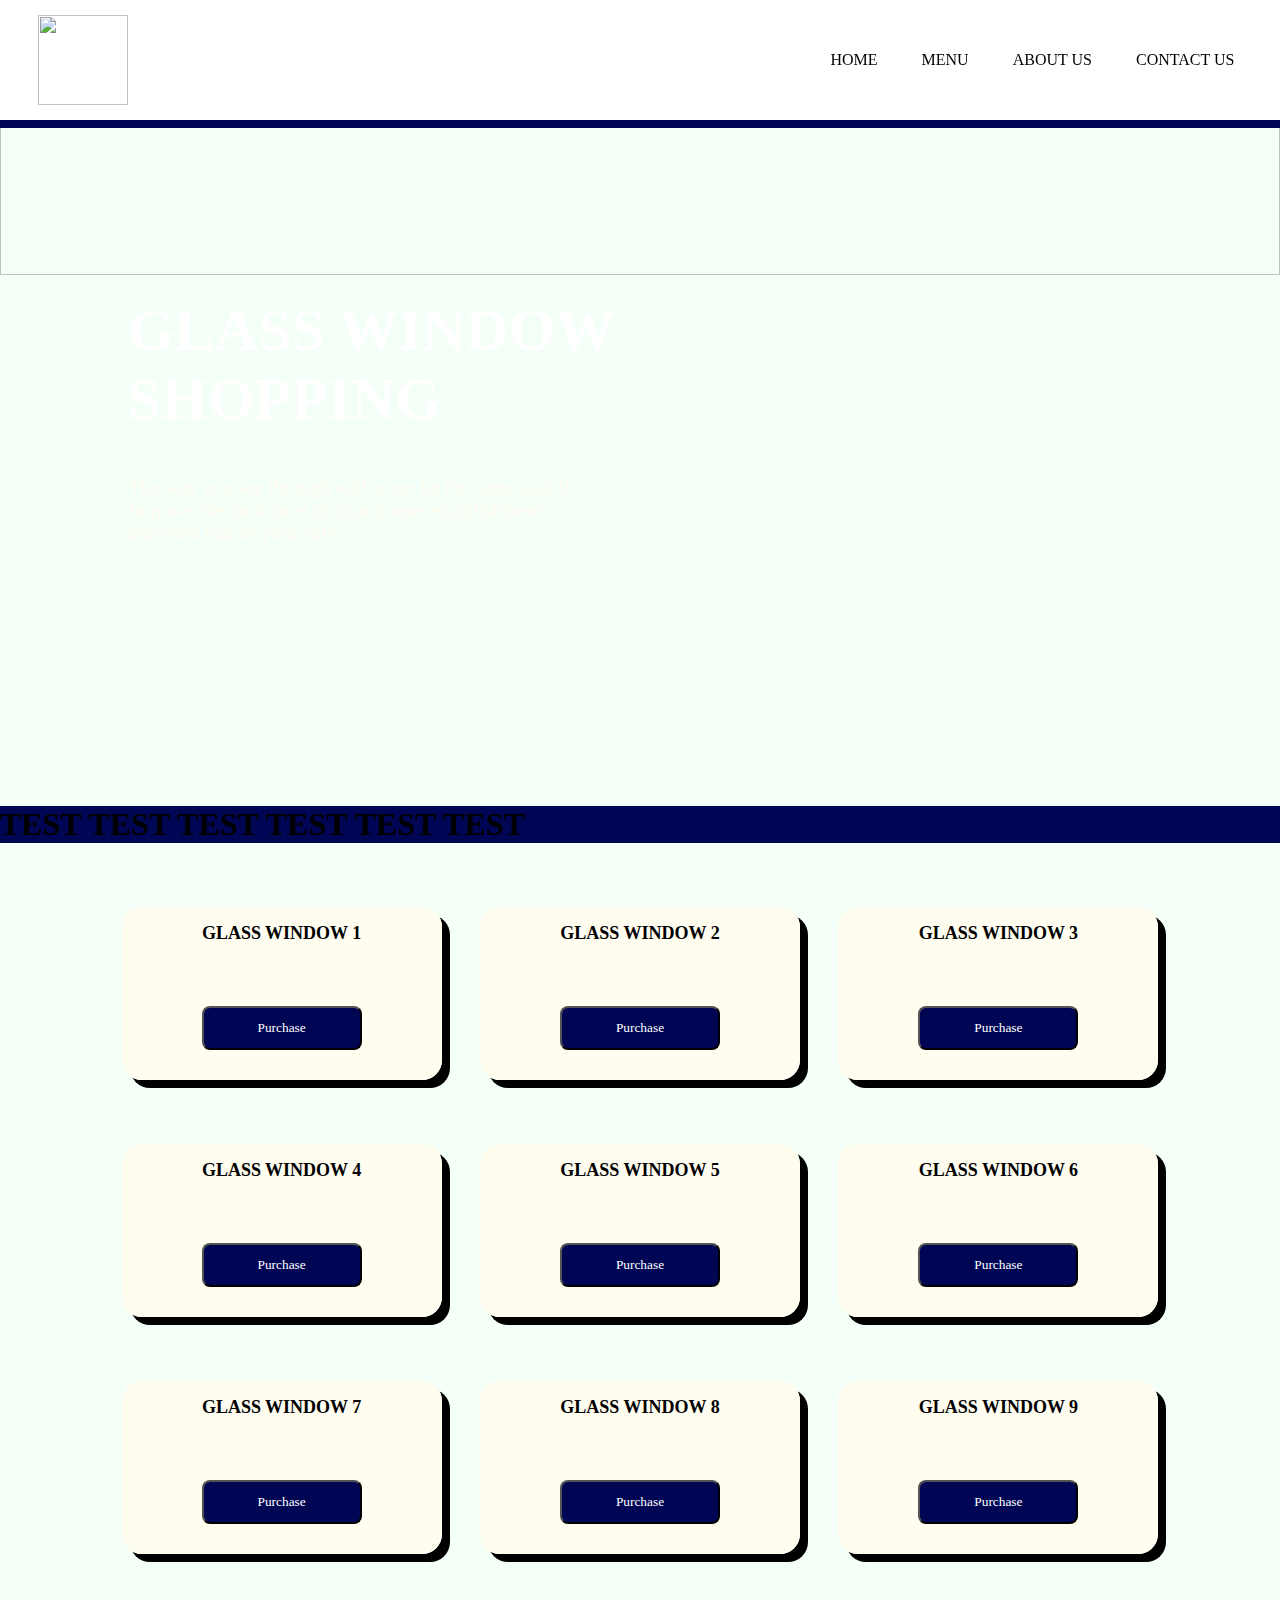
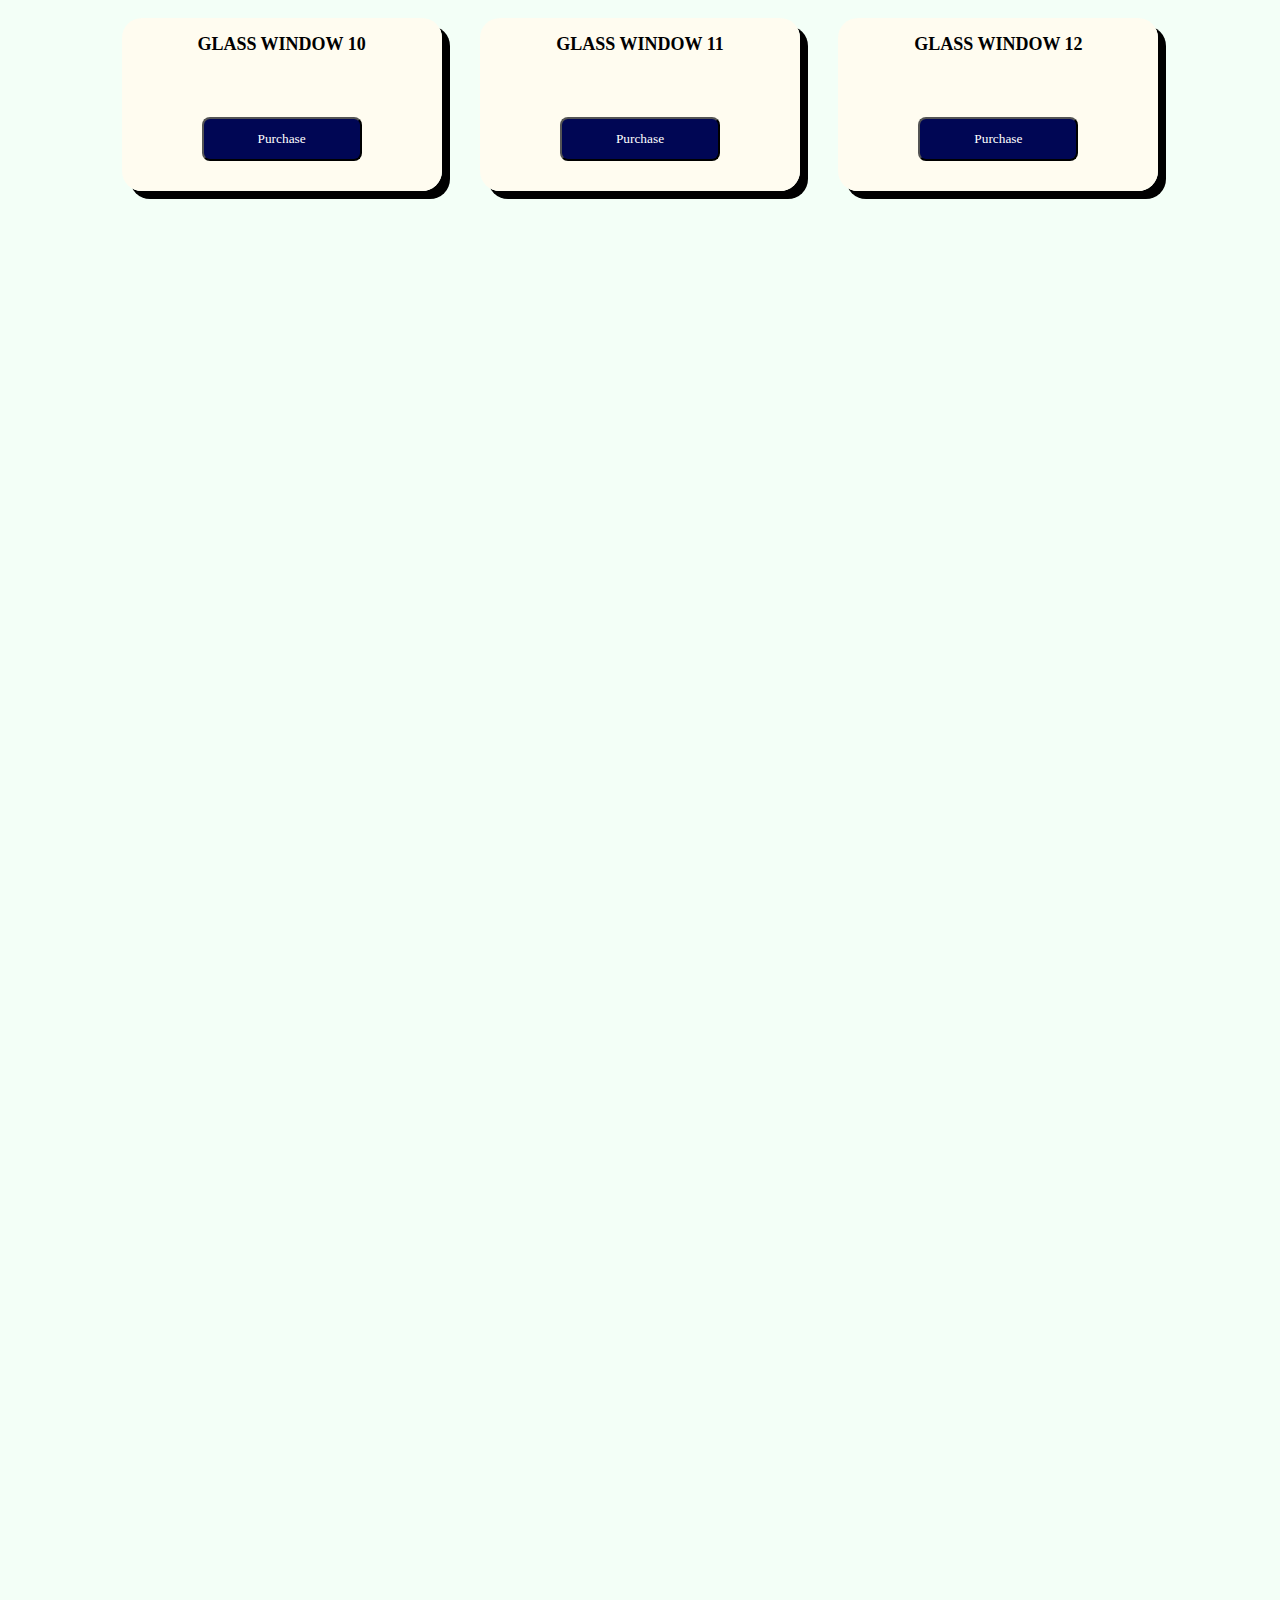
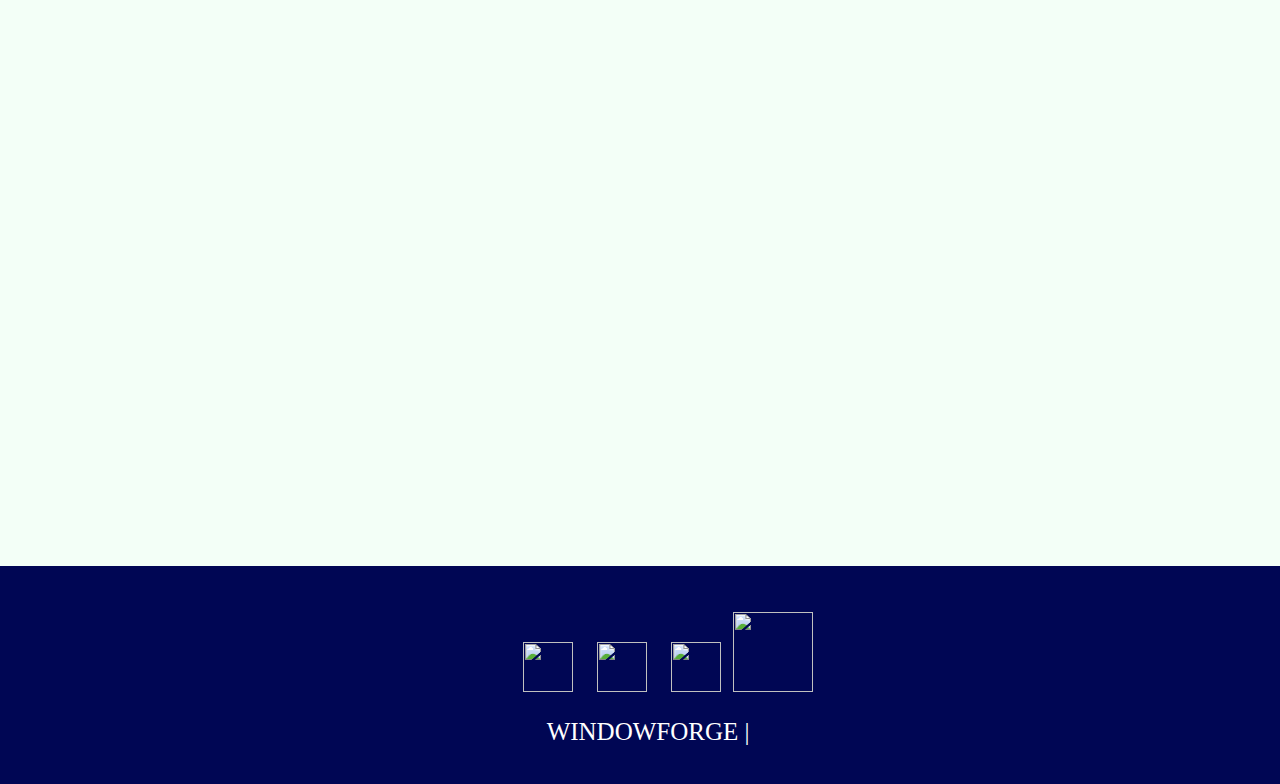
==== villarico.html @ d1283f2c "Add files via upload" ====
<!DOCTYPE html>
 <HTML>
  <HEAD>

   <TITLE>
 
      Glass Windows

   </TITLE>

    <BODY>
 
       <script src = "glassWindowHomepage.js"> </script>
       <link rel="stylesheet" type="text/css" href="glassWindowHomepage.css"> 

          <div class = background>

             <nav> 
                <IMG SRC = "C:\Users\acer\Desktop\homepagewindow4.png" class = "logo">

                <ul> 
                   
                   <li><a href=""> HOME </a></li>
                   <li><a href="#ABOUTME"> MENU </a></li>
                   <li><a href="#INTEREST"> ABOUT US </a></li>
                   <li><a href="#CONTACT"> CONTACT US </a></li>

                </ul>

             </nav>

             <div class = homepageBg>


                <A NAME = ABOUTME></a>


             </div>
          

             <div class = text-container>


                <A NAME = ABOUTME></a>
                <H1> GLASS WINDOW <br> SHOPPING  </H1>
                <P> The way you see through will never be the same again! <br> Improve the ambiance of your house, establishment <br> and even that of your cat's!</P>

                <div class = homepageBg>

                   <img src = "C:\Users\acer\Desktop\homepagewindow7.png">

                </div>
              


             </div>

             <div class = itemSection>


                <div class = dividerOne>

                   <h1> TEST TEST TEST TEST TEST TEST </h1>

                </div>


                <div class = itemSaleOne>

                   <div class = colorbox-one> <h1> GLASS WINDOW 1 </h1> <button onclick = "addItemCart()"> Purchase </button> </div>
                   <div class = colorbox-two> <h1> GLASS WINDOW 2 </h1> <button type="submit"> Purchase </button> </div>
                   <div class = colorbox-three> <h1> GLASS WINDOW 3 </h1> <button type="submit"> Purchase </button> </div>

                </div>

                <div class = itemSaleTwo>

                   <div class = colorbox-four> <h1> GLASS WINDOW 4 </h1> <button type="submit"> Purchase </button> </div>
                   <div class = colorbox-five> <h1> GLASS WINDOW 5 </h1> <button type="submit"> Purchase </button> </div>
                   <div class = colorbox-six> <h1> GLASS WINDOW 6 </h1> <button type="submit"> Purchase </button> </div>

                </div>

                <div class = itemSaleThree>

                   <div class = colorbox-seven> <h1> GLASS WINDOW 7 </h1> <button type="submit"> Purchase </button> </div>
                   <div class = colorbox-eight> <h1> GLASS WINDOW 8 </h1> <button type="submit"> Purchase </button> </div>
                   <div class = colorbox-nine> <h1> GLASS WINDOW 9 </h1> <button type="submit"> Purchase </button> </div>

                </div>

                <div class = itemSaleFour>

                   <div class = colorbox-ten> <h1> GLASS WINDOW 10 </h1> <button type="submit"> Purchase </button> </div>
                   <div class = colorbox-eleven> <h1> GLASS WINDOW 11 </h1> <button type="submit"> Purchase </button> </div>
                   <div class = colorbox-twelve> <h1> GLASS WINDOW 12 </h1> <button type="submit"> Purchase </button> </div>

                </div>

             </div>



          </div>




       <footer>       

          <ul> 
                   
             <A NAME = CONTACT></a>
             <li><A HREF = "https://facebook.com/reallorenzovillarico"><img src = "C:\Users\acer\Desktop\fb.png"></a></li>

             <li><a href = "https://instagram.com/stlorenzo25"><img src = "C:\Users\acer\Desktop\Black-icon-Instagram-logo-transparent-PNG.png"></a></li>

             <li><a href = "https://x.com/LorenzoV__"><img src = "C:\Users\acer\Desktop\X.png"></a></li>

             <li><a href = "https://t.me/Bedrkkke"><img src = "C:\Users\acer\Desktop\telegram.png" class = "tg"></a></li>

                </ul>

         <p id = "footp"> WINDOWFORGE </p></br>


         <div class="waves">

           <div class="wave" id="wave1"></div>
           <div class="wave" id="wave2"></div>
           <div class="wave" id="wave3"></div>
           <div class="wave" id="wave4"></div>
         </div>

      </footer>


</BODY>
</HEAD>


</HTML>
---- glassWindowHomepage.css ----
html { 
   scroll-behavior: smooth;
   background: #F3FFF7;

}

body {

   margin: 0;
   padding: 0;

}

::-webkit-scrollbar {
   width: 10px;
}

::-webkit-scrollbar-track {
   background: #f1f1f1;
}

::-webkit-scrollbar-thumb {
   background-color: #000654;
}

::-webkit-scrollbar-thumb:hover {
    background-color: #003FA2;
}

nav {

   top: 0;
   display: flex;
   position: fixed;
   align: center;
   align-items: center;
   padding: 15px 3%;
   background-color: #fff;
   width: 100%;
   box-shadow: 0px 8px #000654;
   z-index: 999;

}

nav .logo {

   height: 90px;
   width: 90px;

}

nav ul {

   flex: 1;
   text-align: right;
   font-size: 25;
   font-family: Bahnschrift;
   margin-right: 5%;

}

nav ul li {

   display: inline-block;
   list-style: none;
   margin: 0 20px;

}

nav ul li a {

   text-decoration: none;
   color: #000000;

}

nav ul li a:hover {

   color: maroon;

}


.homepageBg {


      img {

         position: absolute;
         width: 100%;
         height: 25%;
         float: right;
         margin-left: 0%;
         right: 0px;
         top: -200px;
         display: flex;
         z-index: 0;

   }

}


.background {
  
   position: relative;
   background: #F3FFF7;
   height: 390vh;
   width: 100%;

}


.text-container {

   text-shadow: 4px;
   max-width: 600px;
   margin-top: 20%;
   margin-left: 10%;
   margin-right: 40%;
   margin-bottom: 25%;

}

.text-container h1 {

   font-family: Bahnschrift;
   font-size: 60px;
   color: #fff;
   text-shadow:
        0 0 2px #fff,
        0 0 5px #fff,
        0 0 15px #fff,
        0 0 25px #fff,
        0 0 35px #purple,
        0 0 45px #purple;
   z-index: 100;
   position: absolute;

}

.text-container h1:hover {

   color: #1E1F26;

}

.text-container p {
   position: absolute;
   font-family: Bahnschrift;
   font-size: 20px;
   color: #fffcf0;
   z-index: 100;
   top: 200px;

}

/* ITEMS FOR SALE */

.itemSection {

   position: relative;
   top: 550px;

}


.itemSaleOne {

   align-items: center;
   justify-content: center;
   text-align: center;
   display: flex;
   flex-wrap: nowrap;
   margin-top: 5%;

      button {

         border-radius: 8px;
         padding: 12px 20px;
         background: linear-gradient(#000654, #000654);
         color: white;
         width: 50%;
         font-family: Bahnschrift;
         margin: 30px 0px;

      }



    img {
       margin-top: 5%;
       margin-bottom: 0%;
       margin-left: -6%;
       width: 350px;
       height: 500px;

    }

   .colorbox-one {

      background: linear-gradient(#fffcf0, #fffcf0);
      border-radius: 20px 20px 20px 20px;
      height: 5%;
      width: 25%;
      box-shadow: 8px 8px 0px black;
      margin-right: 3%;

   }

   .colorbox-one:hover {

       transform: translateY(-20px);
       transform:scale(1.1);
       transition:transform 0.5s ease-in-out;

   }

   .colorbox-one h1 {

      margin-top: 5%;
      margin-left: 10%;
      margin-right: 10%;
      margin-bottom: 10%;
      font-family: Bahnschrift Light;
      font-size: 18px;
      color: black;

   }

   .colorbox-two {

      background: linear-gradient(#fffcf0, #fffcf0);
      border-radius: 20px 20px 20px 20px;
      height: 40%;
      width: 25%;
      box-shadow: 8px 8px 0px black;

   }

   .colorbox-two:hover {

       transform: translateY(-20px);
       transform:scale(1.1);
       transition:transform 0.5s ease-in-out;

   }

   .colorbox-two h1 {

      margin-top: 5%;
      margin-left: 10%;
      margin-right: 10%;
      margin-bottom: 10%;
      font-family: Bahnschrift Light;
      font-size: 18px;
      color: black;

   }

   .colorbox-three {

      background: linear-gradient(#fffcf0, #fffcf0);
      border-radius: 20px 20px 20px 20px;
      height: 40%;
      width: 25%;
      box-shadow: 8px 8px 0px black;
      margin-left: 3%;

   }

   .colorbox-three:hover {

       transform: translateY(-20px);
       transform:scale(1.1);
       transition:transform 0.5s ease-in-out;

   }

   .colorbox-three h1 {

      margin-top: 5%;
      margin-left: 10%;
      margin-right: 10%;
      margin-bottom: 10%;
      font-family: Bahnschrift Light;
      font-size: 18px;
      color: black;

   }


}



.itemSaleTwo {

   align-items: center;
   justify-content: center;
   text-align: center;
   display: flex;
   flex-wrap: nowrap;
   margin-top: 5%;

    img {
       margin-top: 5%;
       margin-bottom: 0%;
       margin-left: -6%;
       width: 350px;
       height: 500px;

    }

      button {

         border-radius: 8px;
         padding: 12px 20px;
         background: linear-gradient(#000654, #000654);
         color: white;
         width: 50%;
         font-family: Bahnschrift;
         margin: 30px 0px;

      }

   .colorbox-four {

      background: linear-gradient(#fffcf0, #fffcf0);
      border-radius: 20px 20px 20px 20px;
      height: 5%;
      width: 25%;
      box-shadow: 8px 8px 0px black;
      margin-right: 3%;

   }

   .colorbox-four:hover {

       transform: translateY(-20px);
       transform:scale(1.1);
       transition:transform 0.5s ease-in-out;

   }

   .colorbox-four h1 {

      margin-top: 5%;
      margin-left: 10%;
      margin-right: 10%;
      margin-bottom: 10%;
      font-family: Bahnschrift Light;
      font-size: 18px;
      color: black;

   }

   .colorbox-five {

      background: linear-gradient(#fffcf0, #fffcf0);
      border-radius: 20px 20px 20px 20px;
      height: 40%;
      width: 25%;
      box-shadow: 8px 8px 0px black;

   }

   .colorbox-five:hover {

       transform: translateY(-20px);
       transform:scale(1.1);
       transition:transform 0.5s ease-in-out;

   }

   .colorbox-five h1 {

      margin-top: 5%;
      margin-left: 10%;
      margin-right: 10%;
      margin-bottom: 10%;
      font-family: Bahnschrift Light;
      font-size: 18px;
      color: black;

   }

   .colorbox-six {

      background: linear-gradient(#fffcf0, #fffcf0);
      border-radius: 20px 20px 20px 20px;
      height: 40%;
      width: 25%;
      box-shadow: 8px 8px 0px black;
      margin-left: 3%;

   }

   .colorbox-six:hover {

       transform: translateY(-20px);
       transform:scale(1.1);
       transition:transform 0.5s ease-in-out;

   }

   .colorbox-six h1 {

      margin-top: 5%;
      margin-left: 10%;
      margin-right: 10%;
      margin-bottom: 10%;
      font-family: Bahnschrift Light;
      font-size: 18px;
      color: black;

   }


}



.itemSaleThree {

   align-items: center;
   justify-content: center;
   text-align: center;
   display: flex;
   flex-wrap: nowrap;
   margin-top: 5%;

    img {

       margin-top: 5%;
       margin-bottom: 0%;
       margin-left: -6%;
       width: 350px;
       height: 500px;

    }

      button {

         border-radius: 8px;
         padding: 12px 20px;
         background: linear-gradient(#000654, #000654);
         color: white;
         width: 50%;
         font-family: Bahnschrift;
         margin: 30px 0px;

      }

   .colorbox-seven {

      background: linear-gradient(#fffcf0, #fffcf0);
      border-radius: 20px 20px 20px 20px;
      height: 5%;
      width: 25%;
      box-shadow: 8px 8px 0px black;
      margin-right: 3%;

   }

   .colorbox-seven:hover {

       transform: translateY(-20px);
       transform:scale(1.1);
       transition:transform 0.5s ease-in-out;

   }

   .colorbox-seven h1 {

      margin-top: 5%;
      margin-left: 10%;
      margin-right: 10%;
      margin-bottom: 10%;
      font-family: Bahnschrift Light;
      font-size: 18px;
      color: black;

   }

   .colorbox-eight {

      background: linear-gradient(#fffcf0, #fffcf0);
      border-radius: 20px 20px 20px 20px;
      height: 40%;
      width: 25%;
      box-shadow: 8px 8px 0px black;

   }

   .colorbox-eight:hover {

       transform: translateY(-20px);
       transform:scale(1.1);
       transition:transform 0.5s ease-in-out;

   }

   .colorbox-eight h1 {

      margin-top: 5%;
      margin-left: 10%;
      margin-right: 10%;
      margin-bottom: 10%;
      font-family: Bahnschrift Light;
      font-size: 18px;
      color: black;

   }

   .colorbox-nine {

      background: linear-gradient(#fffcf0, #fffcf0);
      border-radius: 20px 20px 20px 20px;
      height: 40%;
      width: 25%;
      box-shadow: 8px 8px 0px black;
      margin-left: 3%;

   }

   .colorbox-nine:hover {

       transform: translateY(-20px);
       transform:scale(1.1);
       transition:transform 0.5s ease-in-out;

   }

   .colorbox-nine h1 {

      margin-top: 5%;
      margin-left: 10%;
      margin-right: 10%;
      margin-bottom: 10%;
      font-family: Bahnschrift Light;
      font-size: 18px;
      color: black;

   }


}


.itemSaleFour {

   align-items: center;
   justify-content: center;
   text-align: center;
   display: flex;
   flex-wrap: nowrap;
   margin-top: 5%;

    img {

       margin-top: 5%;
       margin-bottom: 0%;
       margin-left: -6%;
       width: 350px;
       height: 500px;

    }

      button {

         border-radius: 8px;
         padding: 12px 20px;
         background: linear-gradient(#000654, #000654);
         color: white;
         width: 50%;
         font-family: Bahnschrift;
         margin: 30px 0px;

      }

   .colorbox-ten {

      background: linear-gradient(#fffcf0, #fffcf0);
      border-radius: 20px 20px 20px 20px;
      height: 5%;
      width: 25%;
      box-shadow: 8px 8px 0px black;
      margin-right: 3%;

   }

   .colorbox-ten:hover {

       transform: translateY(-20px);
       transform:scale(1.1);
       transition:transform 0.5s ease-in-out;

   }

   .colorbox-ten h1 {

      margin-top: 5%;
      margin-left: 10%;
      margin-right: 10%;
      margin-bottom: 10%;
      font-family: Bahnschrift Light;
      font-size: 18px;
      color: black;

   }

   .colorbox-eleven {

      background: linear-gradient(#fffcf0, #fffcf0);
      border-radius: 20px 20px 20px 20px;
      height: 40%;
      width: 25%;
      box-shadow: 8px 8px 0px black;

   }

   .colorbox-eleven:hover {

       transform: translateY(-20px);
       transform:scale(1.1);
       transition:transform 0.5s ease-in-out;

   }

   .colorbox-eleven h1 {

      margin-top: 5%;
      margin-left: 10%;
      margin-right: 10%;
      margin-bottom: 10%;
      font-family: Bahnschrift Light;
      font-size: 18px;
      color: black;

   }

   .colorbox-twelve {

      background: linear-gradient(#fffcf0, #fffcf0);
      border-radius: 20px 20px 20px 20px;
      height: 40%;
      width: 25%;
      box-shadow: 8px 8px 0px black;
      margin-left: 3%;

   }

   .colorbox-twelve:hover {

       transform: translateY(-20px);
       transform:scale(1.1);
       transition:transform 0.5s ease-in-out;

   }

   .colorbox-twelve h1 {

      margin-top: 5%;
      margin-left: 10%;
      margin-right: 10%;
      margin-bottom: 10%;
      font-family: Bahnschrift Light;
      font-size: 18px;
      color: black;

   }


}


.dividerOne {
   
   margin-top: -5%;
   justify-content: center;
   width: 100%;
   height: 5%;
   background: #000654;
   

}

.text-containertwo {

   text-shadow: 4px;
   max-width: 600px;
   bottom: 0;
   margin-top: 10%;
   margin-left: 34%;
   margin-right: 10%;
   margin-bottom: 50%;

}

.text-containertwo h1 {

   font-family: Bahnschrift;
   font-size: 60px;
   color: white;
   text-shadow:
        0 0 2px #fff,
        0 0 5px #fff,
        0 0 15px #8b0000,
        0 0 25px #8b0000,
        0 0 35px #8b0000,
        0 0 45px #8b0000;

}

.text-containertwo h1:hover {

   color: maroon;

}

.colorbox-seven {

    img {
       margin-bottom: 0%;
       margin-left: 4%;

       transform:scale(1);
       transition:transform 0.1s ease-in-out;
       filter:grayscale(65%);
       width: 225px;

    }

    &:hover {

      img {
         transform:scale(1.1);
         filter:grayscale(0%);
      }
    }

  
}


footer {

   position: relative;
   width: 93.45%;
   background: #000654;
   min-height: 100px;
   padding: 20px 50px;
   display: flex;
   justify-content: center;
   align-items: center;
   flex-direction: column;

    img {
       display: flex;
       margin: 10px 0; 
       flex-wrap: wrap;
       width: 50px;
       height: 50px;

    }

}

.tg {

   margin-bottom: -5px;
   margin-left: -12px;
   width: 80px;
   height: 80px;

}

footer li {

   list-style: none;
   color: #fff;
   margin: 0 10px;
   display: inline-block;

}

footer li:hover{

   transform: translateY(-10px);

}

footer p {

   font-size: 25px;
   margin: 0px 10px;
   color: #fff;
   transition: 0.5s;
   text-align: center;
   font-family: "Bahnschrift";

}


#footp::after {

   content: '|';
   animation: blink 0.7s infinite;

}

@keyframes blink {

   0% { opacity: 1; }
   100% { opacity: 0; }

}
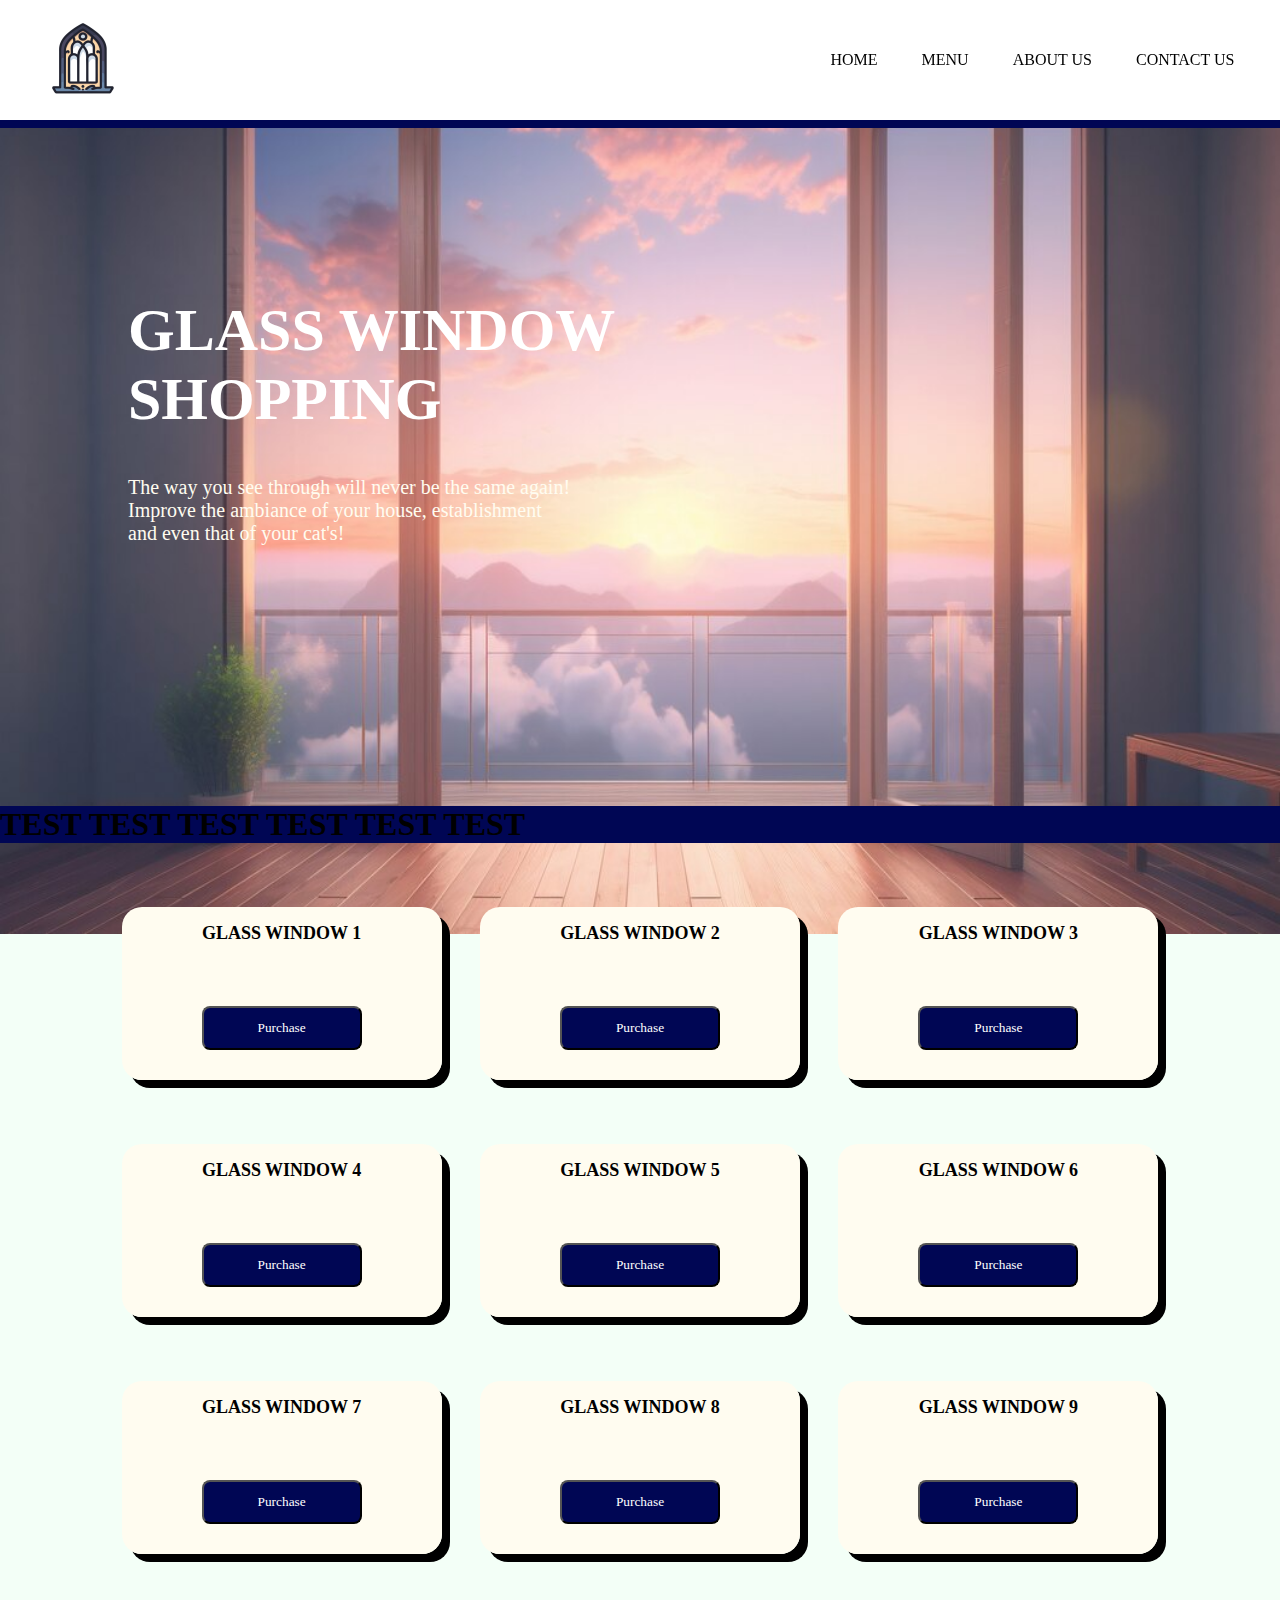
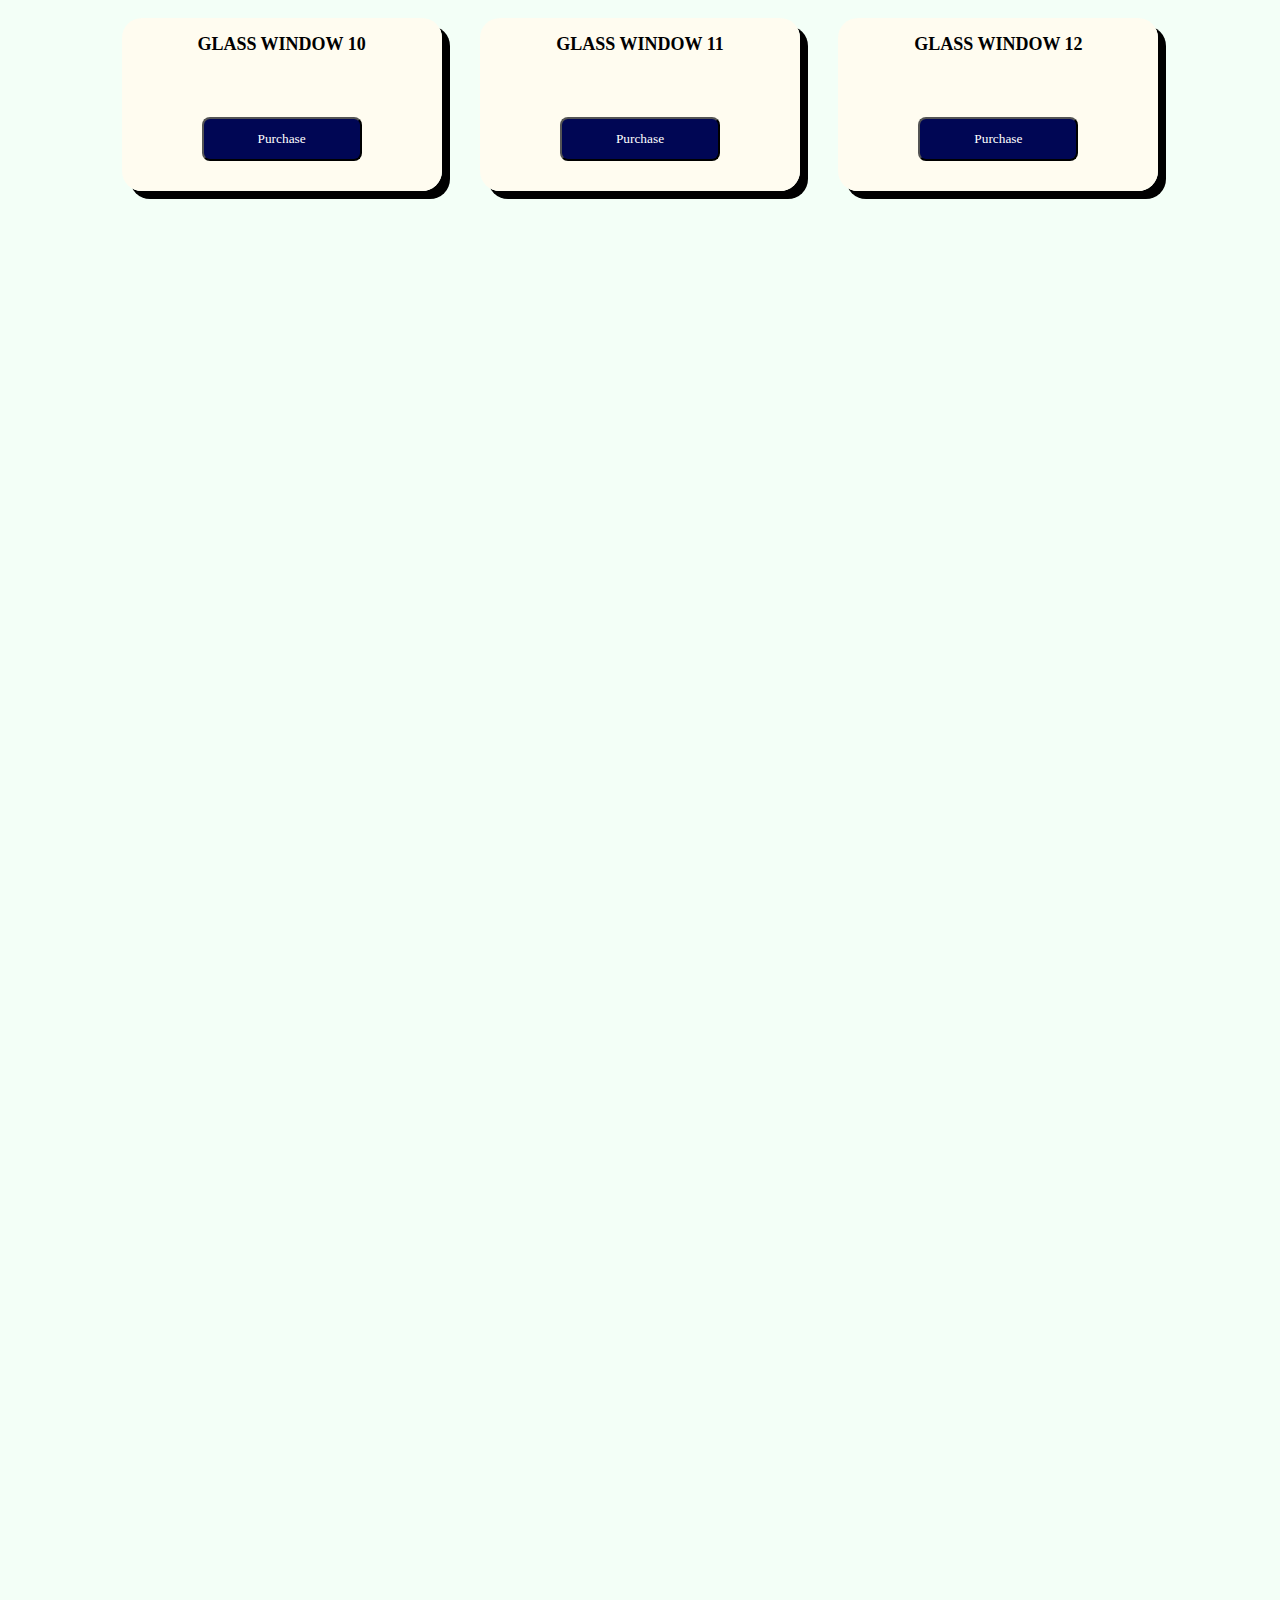
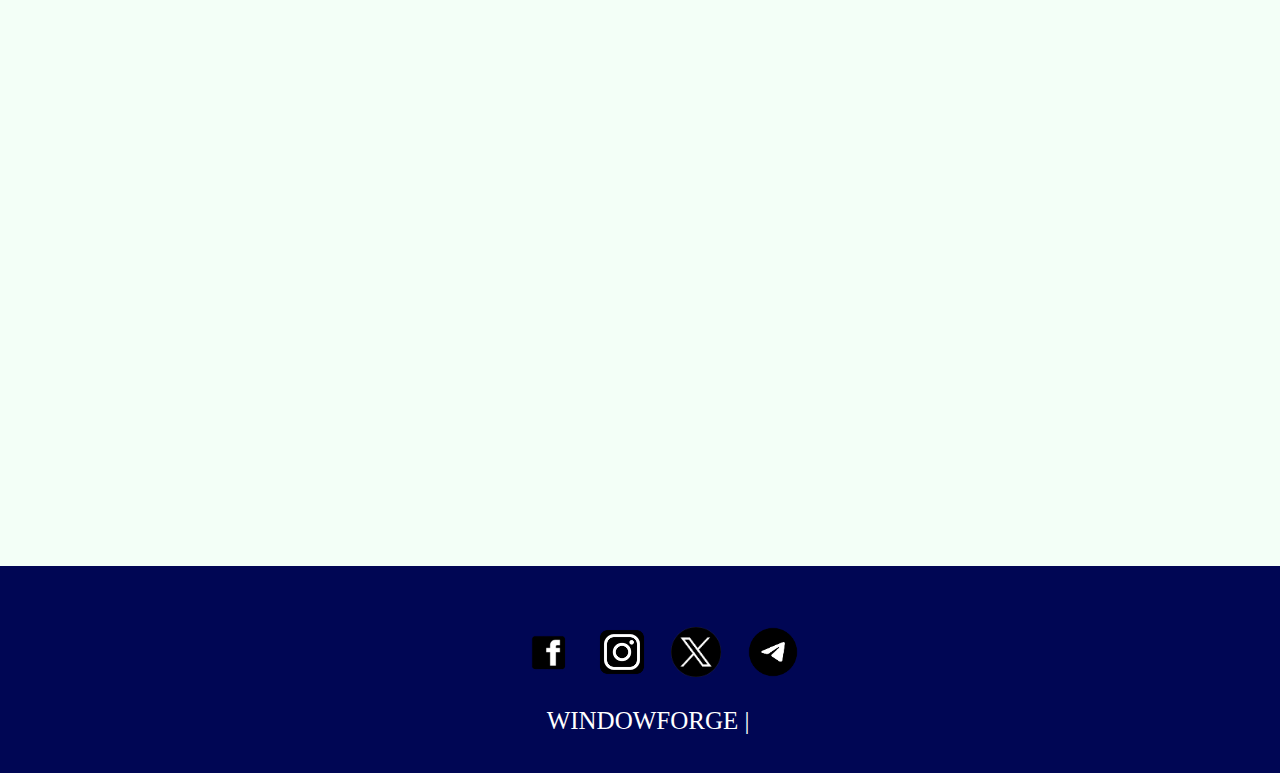
==== commit 783b0a1c: "5 / 14 / 2024" ====
--- a/villarico.html
+++ b/villarico.html
@@ -16,7 +16,7 @@
           <div class = background>
 
              <nav> 
-                <IMG SRC = "C:\Users\acer\Desktop\homepagewindow4.png" class = "logo">
+                <IMG SRC = "homepagewindow4.png" class = "logo">
 
                 <ul> 
                    
@@ -47,7 +47,7 @@
 
                 <div class = homepageBg>
 
-                   <img src = "C:\Users\acer\Desktop\homepagewindow7.png">
+                   <img src = "homepagewindow7.png">
 
                 </div>
               
@@ -111,13 +111,13 @@
           <ul> 
                    
              <A NAME = CONTACT></a>
-             <li><A HREF = "https://facebook.com/reallorenzovillarico"><img src = "C:\Users\acer\Desktop\fb.png"></a></li>
+             <li><A HREF = "https://facebook.com/reallorenzovillarico"><img src = "fb.png"></a></li>
 
-             <li><a href = "https://instagram.com/stlorenzo25"><img src = "C:\Users\acer\Desktop\Black-icon-Instagram-logo-transparent-PNG.png"></a></li>
+             <li><a href = "https://instagram.com/stlorenzo25"><img src = "Black-icon-Instagram-logo-transparent-PNG.png"></a></li>
 
-             <li><a href = "https://x.com/LorenzoV__"><img src = "C:\Users\acer\Desktop\X.png"></a></li>
+             <li><a href = "https://x.com/LorenzoV__"><img src = "X.png"></a></li>
 
-             <li><a href = "https://t.me/Bedrkkke"><img src = "C:\Users\acer\Desktop\telegram.png" class = "tg"></a></li>
+             <li><a href = "https://t.me/Bedrkkke"><img src = "telegram.png" class = "tg"></a></li>
 
                 </ul>
 
